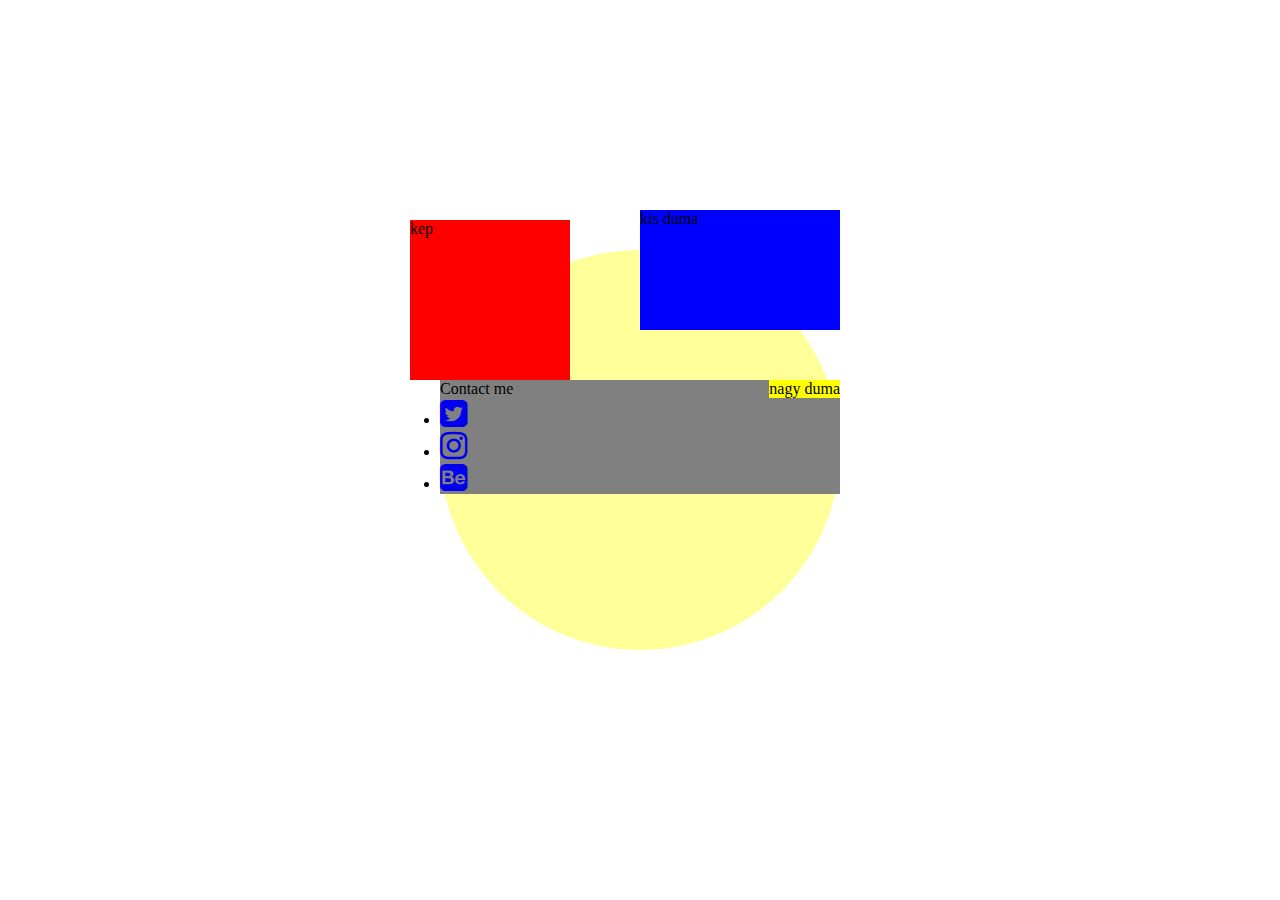
==== index.html @ 0ae256ca "add base file structure" ====
<!DOCTYPE html>
<html>
<head>
  <meta charset="utf-8">
  <meta name="viewport" content="width=device-width">
  <title>My namecard</title>
  <link href="https://maxcdn.bootstrapcdn.com/font-awesome/4.7.0/css/font-awesome.min.css" rel="stylesheet">
  <link rel="stylesheet" type="text/css" href="styles.css">
</head>
<body>
<div class="frame">
 <div class="picture">kep</div>
 <div class="short-text right">kis duma</div>
 <div class="long-text right">nagy duma</div>
 <div class="links">
     
    <section>
        <span>Contact me</span>
        <ul>
            <li><a href="https://twitter.com/#" title="Twitter" class="social-icon"><i class="fa fa-2x fa-twitter-square" aria-hidden="true"></i></a></li>
            <li><a href="https://instagram.com/#" title="Instagram" class="social-icon"><i class="fa fa-2x fa-instagram" aria-hidden="true"></i></a></li>
            <li><a href="https://behance.net/#" title="Behance" class="social-icon"><i class="fa fa-2x fa-behance-square" aria-hidden="true"></i></a></li>
          </ul>
    
    </section>
</div>
</div>


</body>
</html>
---- styles.css ----
.frame {background: hsla(60, 100%, 50%, .4);}

.picture {background: red;}
.short-text {background: blue;}
.long-text {background: yellow;}
.links {background: grey;}

* {
    margin: 0;
    padding: 0;
    box-sizing: border-box;
    font-size: 100%;
  }

  .frame {
    width: 400px;
    max-width: calc(100vw - 10px);
    height: 400px;
    border-radius: 50%;
  }

  body {
    display: flex;
    justify-content: center;
    align-items: center;
  }

  body {
    height: 100vh;
  }
.picture {height: 40%;
         width: 40%;
         margin-top: -30px;
         margin-left: -30px;
        }
.right {float: right;}

.short-text {width: 50%;
            height: 30%;
            margin-top: -170px;}
            margin-right: -30px;}
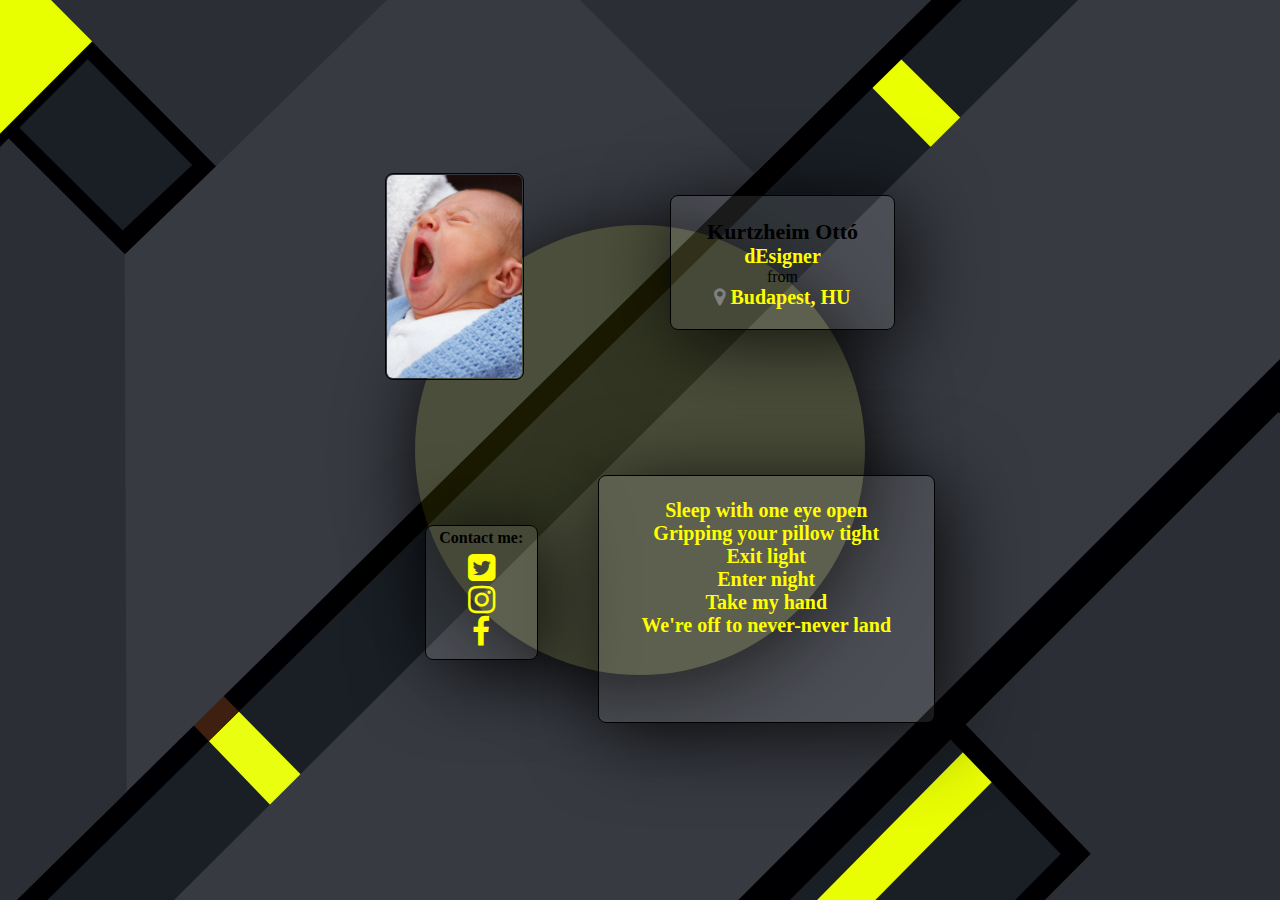
==== commit 63332591: "add base file structure" ====
--- a/index.html
+++ b/index.html
@@ -1,5 +1,5 @@
 <!DOCTYPE html>
-<html>
+<html lang="hu">
 <head>
   <meta charset="utf-8">
   <meta name="viewport" content="width=device-width">
@@ -9,17 +9,31 @@
 </head>
 <body>
 <div class="frame">
- <div class="picture">kep</div>
- <div class="short-text right">kis duma</div>
- <div class="long-text right">nagy duma</div>
+ <div class="picture">
+ <img src="assets/baby.jpg" alt="keszvagyok">
+ </div>
+ <div class="short-text right">
+     <h1>Kurtzheim Ottó</h1>
+     <p>dEsigner</p>
+     <span>from</span>
+     <p><i id="map" class="fa fa-map-marker"></i> Budapest, HU</p>
+ </div>
+ <div class="long-text right">
+     <p>Sleep with one eye open
+        <br>Gripping your pillow tight
+        <br>Exit light
+        <br>Enter night
+        <br>Take my hand
+        <br>We're off to never-never land</p>
+ </div>
  <div class="links">
      
-    <section>
-        <span>Contact me</span>
+    <section class="contact">
+        <h2>Contact me:</h2>
         <ul>
             <li><a href="https://twitter.com/#" title="Twitter" class="social-icon"><i class="fa fa-2x fa-twitter-square" aria-hidden="true"></i></a></li>
             <li><a href="https://instagram.com/#" title="Instagram" class="social-icon"><i class="fa fa-2x fa-instagram" aria-hidden="true"></i></a></li>
-            <li><a href="https://behance.net/#" title="Behance" class="social-icon"><i class="fa fa-2x fa-behance-square" aria-hidden="true"></i></a></li>
+            <li><a href="https://facebook.net/#" title="facebook" class="social-icon"><i class="fa fa-2x fa-facebook" aria-hidden="true"></i></a></li>
           </ul>
     
     </section>
--- a/styles.css
+++ b/styles.css
@@ -1,6 +1,6 @@
-.frame {background: hsla(60, 100%, 50%, .4);}
+.frame {background:hsla(60, 100%, 50%, .1);}
 
-.picture {background: red;}
+.picture {background: ;}
 .short-text {background: blue;}
 .long-text {background: yellow;}
 .links {background: grey;}
@@ -13,11 +13,15 @@
   }
 
   .frame {
-    width: 400px;
+    width: 450px;
     max-width: calc(100vw - 10px);
-    height: 400px;
+    height: 450px;
     border-radius: 50%;
-  }
+    box-shadow: hsla(0, 0%, 0%, .9) 5px 10px 80px;
+    }
+
+
+    .right {float: right;}
 
   body {
     display: flex;
@@ -28,16 +32,75 @@
   body {
     height: 100vh;
   }
-.picture {height: 40%;
-         width: 40%;
-         margin-top: -30px;
-         margin-left: -30px;
+
+  img { height: 115%;
+    width: auto;
+    margin-top: -22px;
+   border-radius: 8px;
+    padding: 1px;
+    border-style: solid;
+      border-width: 1px;}
+
+    .picture {width: 40%;
+        height: 40%;
+        margin-top: -30px;
+        margin-left: -30px;
         }
-.right {float: right;}
+
 
 .short-text {width: 50%;
             height: 30%;
-            margin-top: -170px;}
-            margin-right: -30px;}
+            margin-top: -180px;
+            margin-right: -30px;
+            border-style: solid;
+            border-width: 1px;}
+
+.links {width: 25%;
+        height: 30%;
+        margin-top: 150px;
+        margin-left: 10px;
+        text-align: center;
+        padding: 3px;
+        border-radius: 8px;
+        box-shadow: hsla(0, 0%, 0%, .8) 10px 10px 80px;
+        background-color: hsla(0, 0%, 100%, .1)}
+
+.links {border-style: solid;
+  border-width: 1px;}
 
 
+.long-text {width: 75%;        
+            height: 55%;
+           margin-top: 100px;
+           margin-right: -70px;}
+
+body { background-image: url('assets/art.png');
+       background-repeat: no-repeat;
+       background-position: center center;
+       background-attachment: fixed;
+            }
+.short-text, .long-text {box-shadow: hsla(0, 0%, 0%, .8) 10px 10px 80px;
+    background-color: hsla(0, 0%, 100%, .1);
+        border-radius: 8px;
+        text-align: center;
+        padding: 5% 2%;
+        border-style: solid;
+            border-width: 1px;}
+
+
+ul {
+   list-style-type: none;
+   margin-top: 5px;}            
+
+   i {color: yellow;}
+
+li {text-align: center;}
+
+h1 {font-size: 22px;}
+
+p {font-size: 20px;
+   font-weight: 700;
+   color: yellow;}
+
+   #map {color: grey;}
+
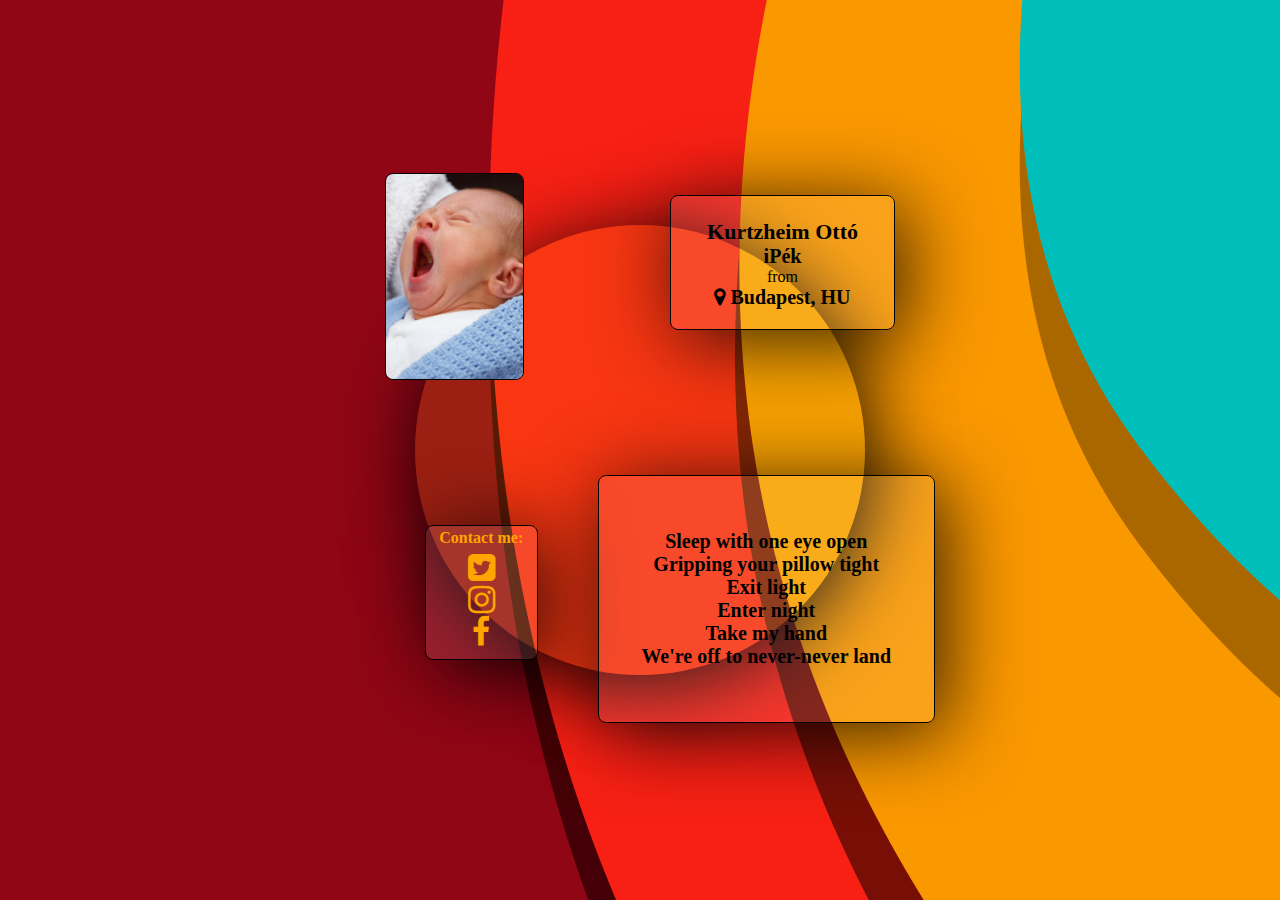
==== commit 8bdc43f1: "add base file structure" ====
--- a/index.html
+++ b/index.html
@@ -14,12 +14,12 @@
  </div>
  <div class="short-text right">
      <h1>Kurtzheim Ottó</h1>
-     <p>dEsigner</p>
+     <p>iPék</p>
      <span>from</span>
      <p><i id="map" class="fa fa-map-marker"></i> Budapest, HU</p>
  </div>
  <div class="long-text right">
-     <p>Sleep with one eye open
+     <p id="verse">Sleep with one eye open
         <br>Gripping your pillow tight
         <br>Exit light
         <br>Enter night
@@ -31,7 +31,7 @@
     <section class="contact">
         <h2>Contact me:</h2>
         <ul>
-            <li><a href="https://twitter.com/#" title="Twitter" class="social-icon"><i class="fa fa-2x fa-twitter-square" aria-hidden="true"></i></a></li>
+            <li><a href="https://twitter.com/#" title="Twitter" class="social-icon" targer="-blank"><i class="fa fa-2x fa-twitter-square" aria-hidden="true"></i></a></li>
             <li><a href="https://instagram.com/#" title="Instagram" class="social-icon"><i class="fa fa-2x fa-instagram" aria-hidden="true"></i></a></li>
             <li><a href="https://facebook.net/#" title="facebook" class="social-icon"><i class="fa fa-2x fa-facebook" aria-hidden="true"></i></a></li>
           </ul>
--- a/styles.css
+++ b/styles.css
@@ -36,10 +36,10 @@
   img { height: 115%;
     width: auto;
     margin-top: -22px;
-   border-radius: 8px;
-    padding: 1px;
+    border-radius: 8px;
     border-style: solid;
-      border-width: 1px;}
+    border-width: 1px;
+    transition: all 0.5s ease-in-out;}
 
     .picture {width: 40%;
         height: 40%;
@@ -53,7 +53,8 @@
             margin-top: -180px;
             margin-right: -30px;
             border-style: solid;
-            border-width: 1px;}
+            border-width: 1px;
+            transition: all 0.5s ease-in-out;}
 
 .links {width: 25%;
         height: 30%;
@@ -72,9 +73,10 @@
 .long-text {width: 75%;        
             height: 55%;
            margin-top: 100px;
-           margin-right: -70px;}
+           margin-right: -70px;
+           transition: all 0.5s ease-in-out;}
 
-body { background-image: url('assets/art.png');
+body { background-image: url('assets/modern.png');
        background-repeat: no-repeat;
        background-position: center center;
        background-attachment: fixed;
@@ -86,13 +88,15 @@
         padding: 5% 2%;
         border-style: solid;
             border-width: 1px;}
+            
 
 
 ul {
    list-style-type: none;
    margin-top: 5px;}            
 
-   i {color: yellow;}
+i {color: orange;
+  transition: all 0.5s ease-in-out;}
 
 li {text-align: center;}
 
@@ -100,7 +104,29 @@
 
 p {font-size: 20px;
    font-weight: 700;
-   color: yellow;}
+   color: black;
+  }
 
-   #map {color: grey;}
+#map {color: black;}
 
+img:hover {
+    transform: scale(1.3);
+    border-color: yellow;
+  }
+
+  .short-text:hover {
+    transform: scale(1.3);
+  border-color:yellow;}
+
+  .long-text:hover {
+    transform: scale(1.3);
+  border-color:yellow;}
+
+  i:hover {
+    transform: scale(1.3);
+  color:yellow;}
+
+  #verse {padding: 10%;
+  line-height: 1,4;}
+
+  h2 {color: orange;}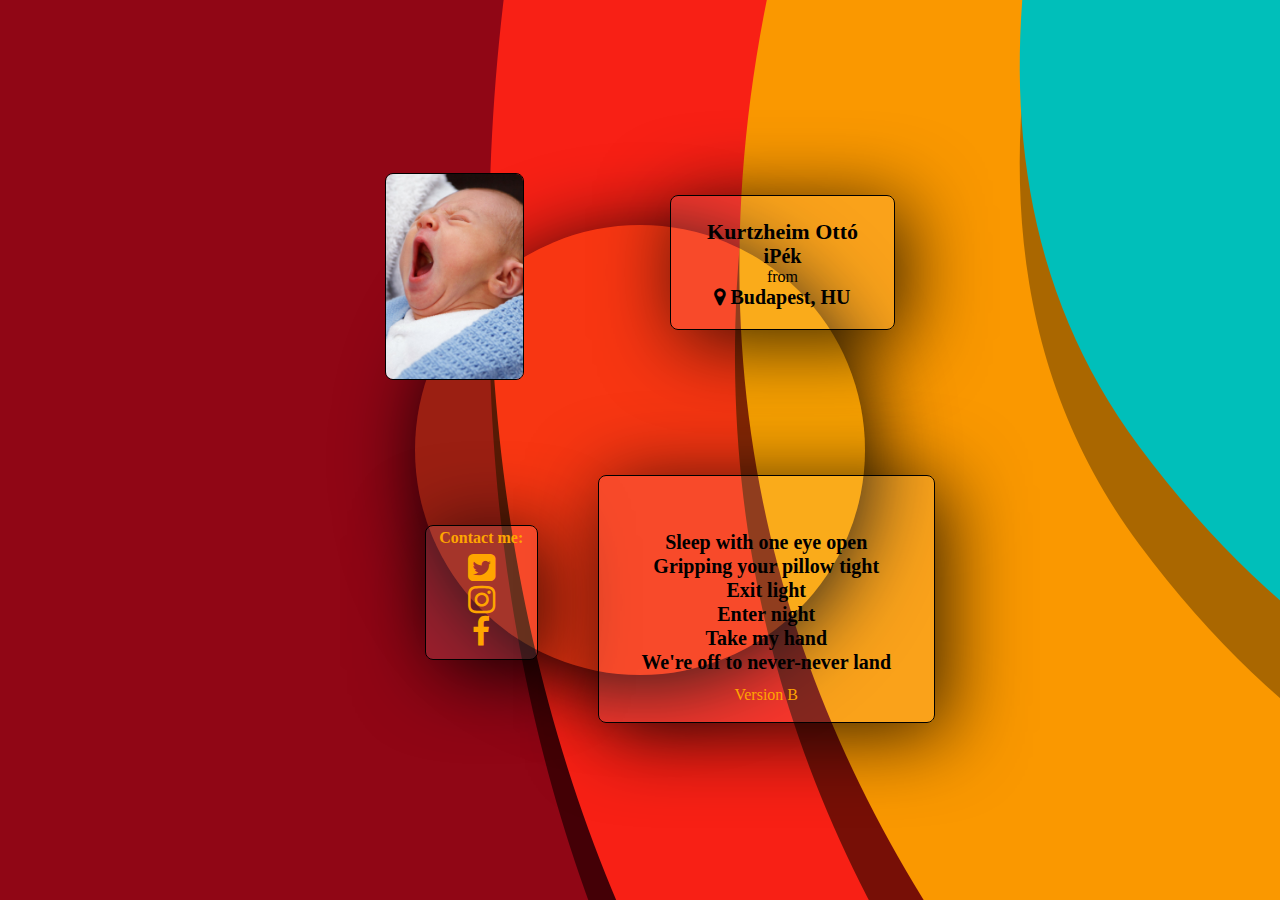
==== commit 923e73a2: "add base file structure" ====
--- a/index.html
+++ b/index.html
@@ -20,20 +20,22 @@
  </div>
  <div class="long-text right">
      <p id="verse">Sleep with one eye open
+
         <br>Gripping your pillow tight
         <br>Exit light
         <br>Enter night
         <br>Take my hand
         <br>We're off to never-never land</p>
+     <footer><a href="index-v2.html" title="Version B" target="_blank">Version B</a></footer>
  </div>
  <div class="links">
      
     <section class="contact">
         <h2>Contact me:</h2>
         <ul>
-            <li><a href="https://twitter.com/#" title="Twitter" class="social-icon" targer="-blank"><i class="fa fa-2x fa-twitter-square" aria-hidden="true"></i></a></li>
-            <li><a href="https://instagram.com/#" title="Instagram" class="social-icon"><i class="fa fa-2x fa-instagram" aria-hidden="true"></i></a></li>
-            <li><a href="https://facebook.net/#" title="facebook" class="social-icon"><i class="fa fa-2x fa-facebook" aria-hidden="true"></i></a></li>
+            <li><a href="https://twitter.com/#" title="Twitter" class="social-icon" target="_blank"><i class="fa fa-2x fa-twitter-square" aria-hidden="true"></i></a></li>
+            <li><a href="https://instagram.com/#" title="Instagram" class="social-icon" target="_blank"><i class="fa fa-2x fa-instagram" aria-hidden="true"></i></a></li>
+            <li><a href="https://facebook.com/#" title="facebook" class="social-icon" target="_blank"><i class="fa fa-2x fa-facebook" aria-hidden="true"></i></a></li>
           </ul>
     
     </section>
--- a/styles.css
+++ b/styles.css
@@ -1,6 +1,6 @@
 .frame {background:hsla(60, 100%, 50%, .1);}
 
-.picture {background: ;}
+
 .short-text {background: blue;}
 .long-text {background: yellow;}
 .links {background: grey;}
@@ -120,13 +120,22 @@
 
   .long-text:hover {
     transform: scale(1.3);
-  border-color:yellow;}
+  border-color:yellow;
+  }
 
   i:hover {
     transform: scale(1.3);
   color:yellow;}
 
   #verse {padding: 10%;
-  line-height: 1,4;}
+  line-height: 1.2;
+  transition: all 0.5s ease-in-out;}
 
-  h2 {color: orange;}+  h2 {color: orange;}
+  
+  footer {text-align: center;
+  margin-top: -20px;
+  }
+
+  a {color: orange;
+  text-decoration: none;}